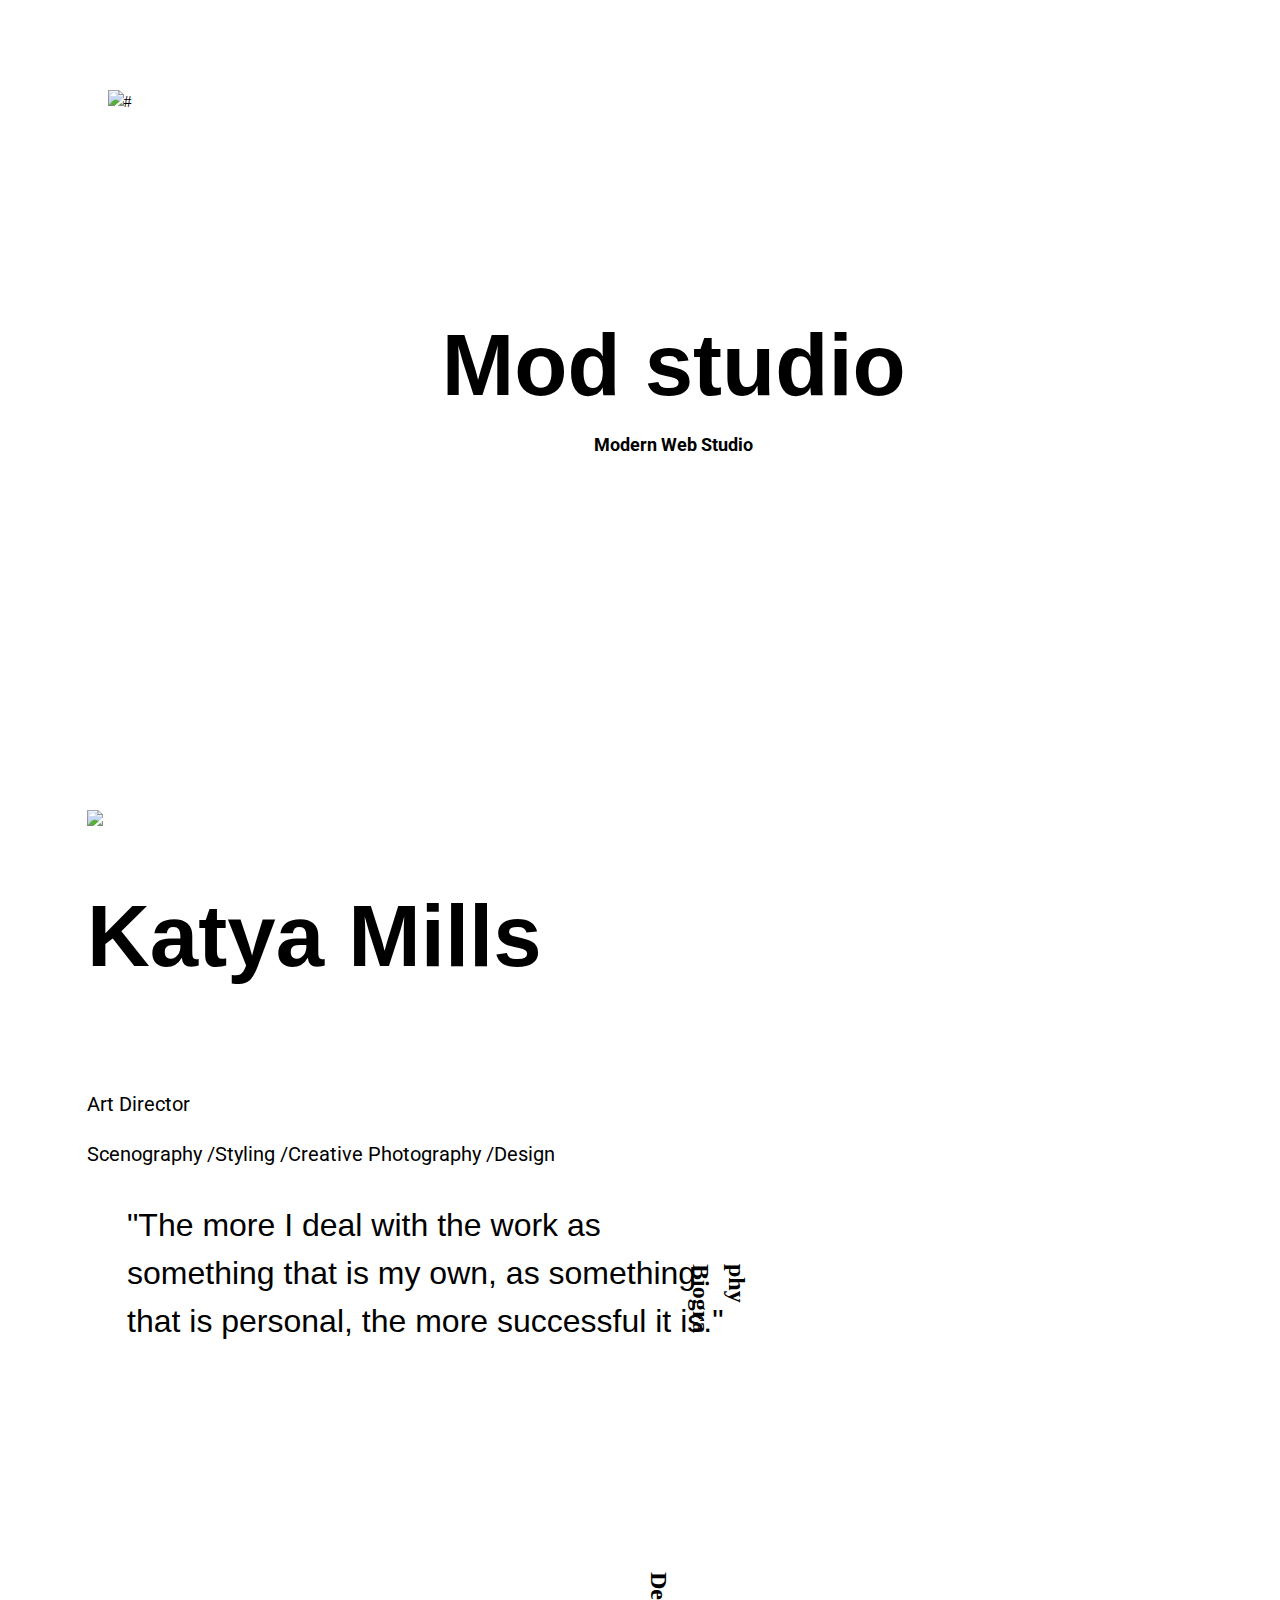
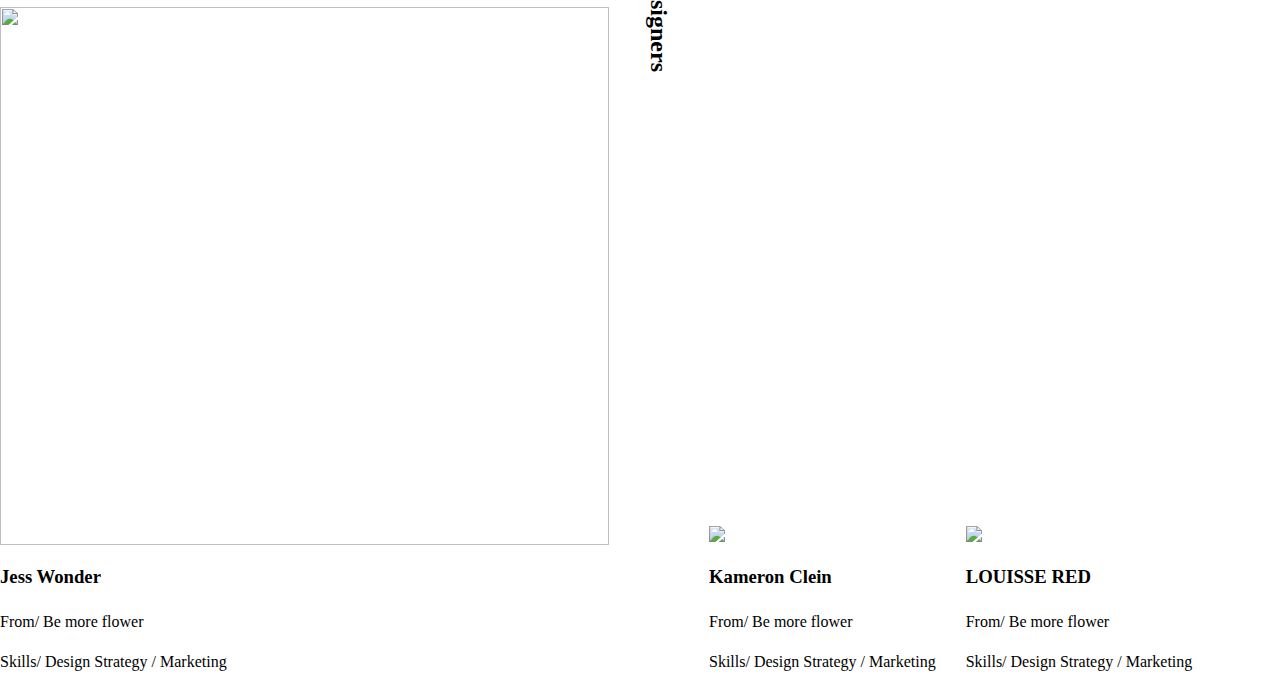
==== index.html @ 4c0c1cd4 "step one on flex realization 4th bock" ====
<!DOCTYPE html>
<html lang="ru">

<head>
    <meta charset="UTF-8">
    <title>Mod studio</title>
    <link rel="stylesheet" href="./css/style.css">
    <link rel="stylesheet" href="./css/font.css">
    <link rel="stylesheet" href="./css/sanitize.css">
</head>

<body>
    <!-- пока скрыл его -->

    <!-- <nav>
        <a href="#biography">Biography</a>
        <a href="#designers">Designers</a>
        <a href="#testimonials">Testimonials</a>
        <a href="#strong-points">Strong points</a>
    </nav> -->

    <!-- <div class="test">
        <img src="./img/jared-weiss-P3cB0ynqYBw-unsplash 1.jpg">
    </div> -->


    <main>
        <!-- <div class="block-1">
            <div class="block-2">
                <div class="block-3">
                    <div class="block-4"></div>
                    <div class="block-5"></div>
                </div>
            </div>
        </div> -->
        <section>
            <div class="hero_block">
                <div class="white_block">
                    <h1>Mod studio</h1>
                    <h2>Modern Web Studio</h2>
                </div>
                <img class="hero_block_img" src="./img/inside-weather-Uxqlfigh6oE-unsplash 1.jpg" alt="#">
            </div>
        </section>
        <section class="biography_block" id="biography">
            <h2 >Biography</h2>
            <img src="./img/jared-weiss-P3cB0ynqYBw-unsplash 1.jpg">
            <h3><span>Katya Mills</span></h3>
            <div>
                <p>Art Director</p>
                <p>Scenography /Styling /Creative Photography /Design</p>
                <blockquote cite="#">
                    "The more I deal with the work as something that is my own, as something that is personal, the more
                    successful it is."
                </blockquote>
            </div>
        </section>

        <section class="designers_block" id="designers">
            <h2>Designers</h2>
            <article class="disigner_1">
                <img src="./img/spurwing-agency-r6LceZ3ckpM-unsplash 1.jpg">
                <h3>Jess Wonder</h3>
                <p>From/ Be more flower</p>
                <p>Skills/ Design Strategy / Marketing</p>
            </article>
            <article class="disigner_2">
                <img src="./img/stil-P1jQzyvqfns-unsplash 1.jpg">
                <h3>Kameron Clein</h3>
                <p>From/ Be more flower</p>
                <p>Skills/ Design Strategy / Marketing</p>
            </article>
            <article class="disigner_3">
                <img src="./img/stil-_mvSe9q8_n4-unsplash 1.jpg">
                <h3>LOUISSE RED</h3>
                <p>From/ Be more flower</p>
                <p>Skills/ Design Strategy / Marketing</p>
            </article>
        </section>

        <!-- <section id="testimonials">
            <h2>Testimonials</h2>
            <a href="www.whitepapers.com"><span>Website</span>www.whitepapers.com</a>
            <a href="www.whitepapers.com"><span>Website</span>www.whitepapers.com</a>
            <a href="www.whitepapers.com"><span>Website</span>www.whitepapers.com</a>
            <img src="./img/keghan-crossland-ZZxmc66SjfM-unsplash 1.jpg">
            <blockquote cite="#">
                "I just really want to do good work and work with some great people, people who challange
                me."
            </blockquote>
            <img src="./img/sinitta-leunen-YaReHIzNdRw-unsplash 1.jpg">
        </section>

        <section id="strong-points">
            <h2>Strong points</h2>
            <img src="./img/dawid-liberadzki-vPFbVB7DPZI-unsplash 1.jpg">
            <img src="./img/avery-klein-JaXs8Tk5Iww-unsplash 1.jpg">
            <div>
                <h3>Strenghts</h3>
                <ul>
                    <li>Interiors</li>
                    <li>Outdoors</li>
                    <li>Portraits</li>
                    <li>Styling</li>
                    <li>Events</li>
                    <li>Architecture</li>
                    <li>Design</li>
                    <li>Celebrations</li>
                    <li>Artistic</li>
                    <li>Fashion</li>
                    <li>Nature</li>
                    <li>Creativity</li>
                </ul>
            </div>
            <img src="./img/avery-klein-JaXs8Tk5Iww-unsplash 1.jpg">
        </section> -->
    </main>
</body>

</html>
---- css/style.css ----
:root {
    font-size: 100%,
}

.hero_block h1 {
    font-family: 'Butler', 'Arial';
    font-size: 5.44rem;
    margin: 0;
}

.hero_block h2 {
    font-family: 'Roboto', 'Arial';
    font-size: 1.125rem;
    margin: 0;
}

.hero_block {
    margin: 0 auto;
    margin-top: 7%;

    position: relative;
}

.hero_block_img {
    position: absolute;
    z-index: -1;
    left: calc(50% - 1065px/2);
    max-width: 100%;
}

.white_block {
    background-color: #fff;
    width: 600px;
    height: 355px;
    padding-top: 3.56%;
    
    position: absolute;
    left: calc(50% - 1065px/2/2);
    top: calc((630px - 300px)/2);

    text-align: center;
}

.biography_block {
    position: relative;
    top: 45rem;

    max-width: 60%;
    left: calc(50% - 553px);
    right: 50%;

    box-sizing: border-box;
}

.biography_block img {
    max-width: 100%;
    float: left;
    margin-right: 8%;
}

.biography_block h3 {
    font-family: 'Butler', 'Arial';
    font-size: 5.44rem;
    padding-right: 32%;
    padding-top: 8%;
}

.biography_block blockquote {
    font-family: 'Butler', 'Arial';
    font-size: 2rem;
    padding-right: 8%;
}

.biography_block p {
    font-family: 'Roboto', 'Arial';
    font-size: 1.25rem;
}

.biography_block div {
    max-width: 1265px;
}

.biography_block h2 {
    writing-mode: vertical-lr;
    position: absolute;
    left: 75%;
    top: 85%;
}


.designers_block {
    top: 950px;
    display: flex;
    margin: 0 auto;
    position: relative;
    align-items: end;
}

.disigner_1 {
    margin-right: 100px;
}

.disigner_1 img {
    height: 538px;
    width: 609px;
}

.disigner_2 .disigner_3 img {
    height: 309px;
    width: 442px;
    
}


.disigner_2 {
    margin-right: 30px;
}


.designers_block h2 {
    writing-mode: vertical-rl;
    position: absolute;
    left: 48.5%;
    top: -5%;
    z-index: 1;
}







.block-1 {
    width: 600px;
    height: 600px;
    background-color: rgb(167, 24, 24);
    margin: 0 auto;
    margin-top: 10%;
    /* margin-top: 100px; */
    /* top: 10%; */

}

.block-2 {
    width: 300px;
    height: 300px;
    background-color: rgb(29, 167, 24);
    margin: 0 auto;
}

.block-2 img {
    width: 300;
   
}

.block-3 {
    width: 100px;
    height: 100px;
    background-color: rgb(81, 231, 21);
    margin: 0 auto;
    top: 10%;
    position: relative;

}

.block-4 {
    width: 65px;
    height: 40px;
    background-color: rgb(223, 26, 164);

    position: absolute;
    left: calc((100% - 65px)/2);
    
}


.block-5 {
    width: 25px;
    height: 15px;
    background-color: rgb(175, 44, 77);
 
    position: absolute;
    left: calc((100% - 25px)/2);
    top: calc((40px - 15px)/2);
}



/* test  */

/* .test {
    max-width: 30%;
    outline: 2px solid black;
}

.test img {
    display: block;
    max-width: 100%;
} */
---- css/font.css ----
@import url('https://fonts.googleapis.com/css2?family=Roboto:wght@500;400;700&display=swap');

@font-face {
    font-family: 'Butler';
    src: local('Butler'),
    url(../fonts/Butler.woff),
    url(../fonts/Butler.woff2);
    font-weight: 400;
    font-style: normal;
}

@font-face {
    font-family: 'Butler-Bold';
    src: local('Butler-Bold'),
    url(../fonts/Butler-Bold.woff),
    url(../fonts/Butler-Bold.woff2);
    font-weight: 700;
    font-style: normal;
}
---- css/sanitize.css ----
/* Document
 * ========================================================================== */

/**
 * Add border box sizing in all browsers (opinionated).
 */

*,
::before,
::after {
  box-sizing: border-box;
}

/**
 * 1. Add text decoration inheritance in all browsers (opinionated).
 * 2. Add vertical alignment inheritance in all browsers (opinionated).
 */

::before,
::after {
  text-decoration: inherit; /* 1 */
  vertical-align: inherit; /* 2 */
}

/**
 * 1. Use the default cursor in all browsers (opinionated).
 * 2. Change the line height in all browsers (opinionated).
 * 3. Use a 4-space tab width in all browsers (opinionated).
 * 4. Remove the grey highlight on links in iOS (opinionated).
 * 5. Prevent adjustments of font size after orientation changes in
 *    IE on Windows Phone and in iOS.
 * 6. Breaks words to prevent overflow in all browsers (opinionated).
 */

html {
  cursor: default; /* 1 */
  line-height: 1.5; /* 2 */
  -moz-tab-size: 4; /* 3 */
  tab-size: 4; /* 3 */
  -webkit-tap-highlight-color: transparent /* 4 */;
  -ms-text-size-adjust: 100%; /* 5 */
  -webkit-text-size-adjust: 100%; /* 5 */
  word-break: break-word; /* 6 */
}

/* Sections
 * ========================================================================== */

/**
 * Remove the margin in all browsers (opinionated).
 */

body {
  margin: 0;
}

/**
 * Correct the font size and margin on `h1` elements within `section` and
 * `article` contexts in Chrome, Edge, Firefox, and Safari.
 */

h1 {
  font-size: 2em;
  margin: 0.67em 0;
}

/* Grouping content
 * ========================================================================== */

/**
 * Remove the margin on nested lists in Chrome, Edge, IE, and Safari.
 */

dl dl,
dl ol,
dl ul,
ol dl,
ul dl {
  margin: 0;
}

/**
 * Remove the margin on nested lists in Edge 18- and IE.
 */

ol ol,
ol ul,
ul ol,
ul ul {
  margin: 0;
}

/**
 * 1. Add the correct sizing in Firefox.
 * 2. Show the overflow in Edge 18- and IE.
 */

hr {
  height: 0; /* 1 */
  overflow: visible; /* 2 */
}

/**
 * Add the correct display in IE.
 */

main {
  display: block;
}

/**
 * Remove the list style on navigation lists in all browsers (opinionated).
 */

nav ol,
nav ul {
  list-style: none;
  padding: 0;
}

/**
 * 1. Correct the inheritance and scaling of font size in all browsers.
 * 2. Correct the odd `em` font sizing in all browsers.
 */

pre {
  font-family: monospace, monospace; /* 1 */
  font-size: 1em; /* 2 */
}

/* Text-level semantics
 * ========================================================================== */

/**
 * Remove the gray background on active links in IE 10.
 */

a {
  background-color: transparent;
}

/**
 * Add the correct text decoration in Edge 18-, IE, and Safari.
 */

abbr[title] {
  text-decoration: underline;
  text-decoration: underline dotted;
}

/**
 * Add the correct font weight in Chrome, Edge, and Safari.
 */

b,
strong {
  font-weight: bolder;
}

/**
 * 1. Correct the inheritance and scaling of font size in all browsers.
 * 2. Correct the odd `em` font sizing in all browsers.
 */

code,
kbd,
samp {
  font-family: monospace, monospace; /* 1 */
  font-size: 1em; /* 2 */
}

/**
 * Add the correct font size in all browsers.
 */

small {
  font-size: 80%;
}

/* Embedded content
 * ========================================================================== */

/*
 * Change the alignment on media elements in all browsers (opinionated).
 */

audio,
canvas,
iframe,
img,
svg,
video {
  vertical-align: middle;
}

/**
 * Add the correct display in IE 9-.
 */

audio,
video {
  display: inline-block;
}

/**
 * Add the correct display in iOS 4-7.
 */

audio:not([controls]) {
  display: none;
  height: 0;
}

/**
 * Remove the border on iframes in all browsers (opinionated).
 */

iframe {
  border-style: none;
}

/**
 * Remove the border on images within links in IE 10-.
 */

img {
  border-style: none;
}

/**
 * Change the fill color to match the text color in all browsers (opinionated).
 */

svg:not([fill]) {
  fill: currentColor;
}

/**
 * Hide the overflow in IE.
 */

svg:not(:root) {
  overflow: hidden;
}

/* Tabular data
 * ========================================================================== */

/**
 * Collapse border spacing in all browsers (opinionated).
 */

table {
  border-collapse: collapse;
}

/* Forms
 * ========================================================================== */

/**
 * Remove the margin on controls in Safari.
 */

button,
input,
select {
  margin: 0;
}

/**
 * 1. Show the overflow in IE.
 * 2. Remove the inheritance of text transform in Edge 18-, Firefox, and IE.
 */

button {
  overflow: visible; /* 1 */
  text-transform: none; /* 2 */
}

/**
 * Correct the inability to style buttons in iOS and Safari.
 */

button,
[type="button"],
[type="reset"],
[type="submit"] {
  -webkit-appearance: button;
}

/**
 * 1. Change the inconsistent appearance in all browsers (opinionated).
 * 2. Correct the padding in Firefox.
 */

fieldset {
  border: 1px solid #a0a0a0; /* 1 */
  padding: 0.35em 0.75em 0.625em; /* 2 */
}

/**
 * Show the overflow in Edge 18- and IE.
 */

input {
  overflow: visible;
}

/**
 * 1. Correct the text wrapping in Edge 18- and IE.
 * 2. Correct the color inheritance from `fieldset` elements in IE.
 */

legend {
  color: inherit; /* 2 */
  display: table; /* 1 */
  max-width: 100%; /* 1 */
  white-space: normal; /* 1 */
}

/**
 * 1. Add the correct display in Edge 18- and IE.
 * 2. Add the correct vertical alignment in Chrome, Edge, and Firefox.
 */

progress {
  display: inline-block; /* 1 */
  vertical-align: baseline; /* 2 */
}

/**
 * Remove the inheritance of text transform in Firefox.
 */

select {
  text-transform: none;
}

/**
 * 1. Remove the margin in Firefox and Safari.
 * 2. Remove the default vertical scrollbar in IE.
 * 3. Change the resize direction in all browsers (opinionated).
 */

textarea {
  margin: 0; /* 1 */
  overflow: auto; /* 2 */
  resize: vertical; /* 3 */
}

/**
 * Remove the padding in IE 10-.
 */

[type="checkbox"],
[type="radio"] {
  padding: 0;
}

/**
 * 1. Correct the odd appearance in Chrome, Edge, and Safari.
 * 2. Correct the outline style in Safari.
 */

[type="search"] {
  -webkit-appearance: textfield; /* 1 */
  outline-offset: -2px; /* 2 */
}

/**
 * Correct the cursor style of increment and decrement buttons in Safari.
 */

::-webkit-inner-spin-button,
::-webkit-outer-spin-button {
  height: auto;
}

/**
 * Correct the text style of placeholders in Chrome, Edge, and Safari.
 */

::-webkit-input-placeholder {
  color: inherit;
  opacity: 0.54;
}

/**
 * Remove the inner padding in Chrome, Edge, and Safari on macOS.
 */

::-webkit-search-decoration {
  -webkit-appearance: none;
}

/**
 * 1. Correct the inability to style upload buttons in iOS and Safari.
 * 2. Change font properties to `inherit` in Safari.
 */

::-webkit-file-upload-button {
  -webkit-appearance: button; /* 1 */
  font: inherit; /* 2 */
}

/**
 * Remove the inner border and padding of focus outlines in Firefox.
 */

::-moz-focus-inner {
  border-style: none;
  padding: 0;
}

/**
 * Restore the focus outline styles unset by the previous rule in Firefox.
 */

:-moz-focusring {
  outline: 1px dotted ButtonText;
}

/**
 * Remove the additional :invalid styles in Firefox.
 */

:-moz-ui-invalid {
  box-shadow: none;
}

/* Interactive
 * ========================================================================== */

/*
 * Add the correct display in Edge 18- and IE.
 */

details {
  display: block;
}

/*
 * Add the correct styles in Edge 18-, IE, and Safari.
 */

dialog {
  background-color: white;
  border: solid;
  color: black;
  display: block;
  height: -moz-fit-content;
  height: -webkit-fit-content;
  height: fit-content;
  left: 0;
  margin: auto;
  padding: 1em;
  position: absolute;
  right: 0;
  width: -moz-fit-content;
  width: -webkit-fit-content;
  width: fit-content;
}

dialog:not([open]) {
  display: none;
}

/*
 * Add the correct display in all browsers.
 */

summary {
  display: list-item;
}

/* Scripting
 * ========================================================================== */

/**
 * Add the correct display in IE 9-.
 */

canvas {
  display: inline-block;
}

/**
 * Add the correct display in IE.
 */

template {
  display: none;
}

/* User interaction
 * ========================================================================== */

/*
 * 1. Remove the tapping delay in IE 10.
 * 2. Remove the tapping delay on clickable elements
      in all browsers (opinionated).
 */

a,
area,
button,
input,
label,
select,
summary,
textarea,
[tabindex] {
  -ms-touch-action: manipulation; /* 1 */
  touch-action: manipulation; /* 2 */
}

/**
 * Add the correct display in IE 10-.
 */

[hidden] {
  display: none;
}

/* Accessibility
 * ========================================================================== */

/**
 * Change the cursor on busy elements in all browsers (opinionated).
 */

[aria-busy="true"] {
  cursor: progress;
}

/*
 * Change the cursor on control elements in all browsers (opinionated).
 */

[aria-controls] {
  cursor: pointer;
}

/*
 * Change the cursor on disabled, not-editable, or otherwise
 * inoperable elements in all browsers (opinionated).
 */

[aria-disabled="true"],
[disabled] {
  cursor: not-allowed;
}

/*
 * Change the display on visually hidden accessible elements
 * in all browsers (opinionated).
 */

[aria-hidden="false"][hidden] {
  display: initial;
}

[aria-hidden="false"][hidden]:not(:focus) {
  clip: rect(0, 0, 0, 0);
  position: absolute;
}
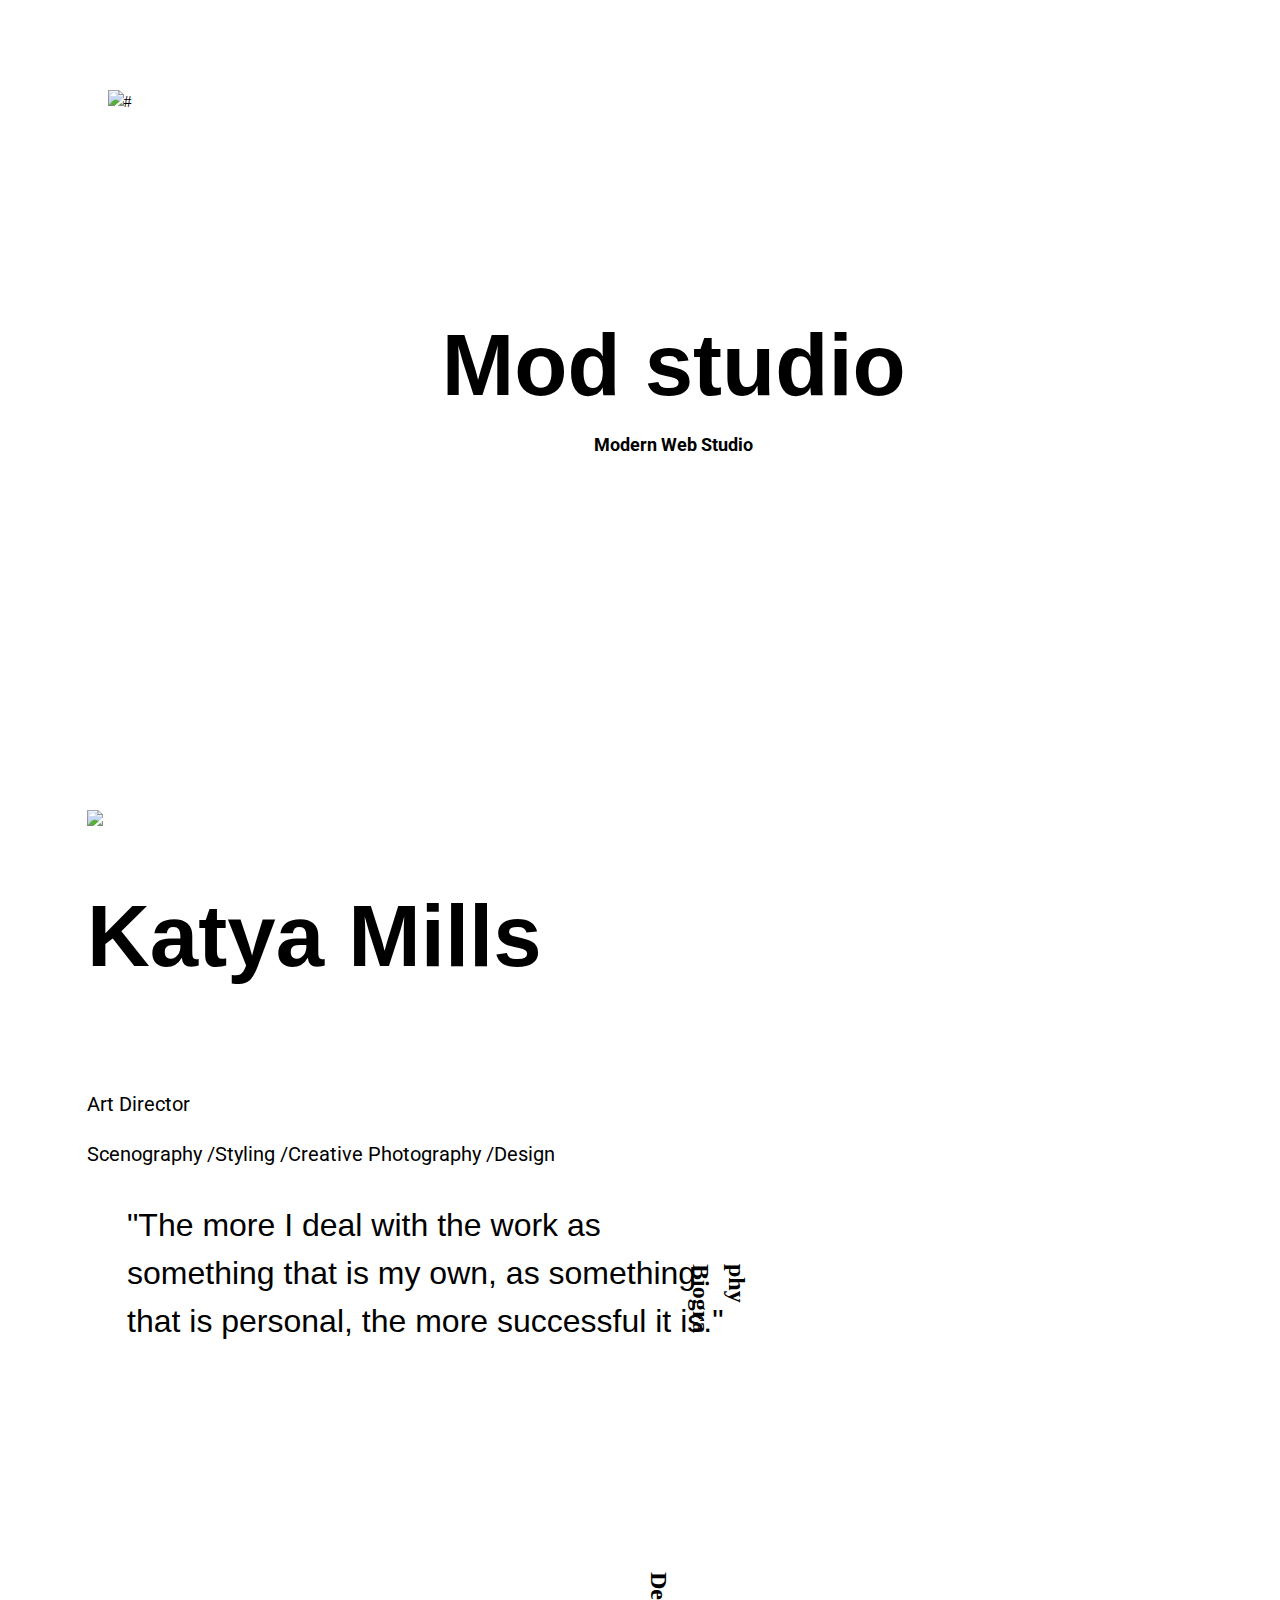
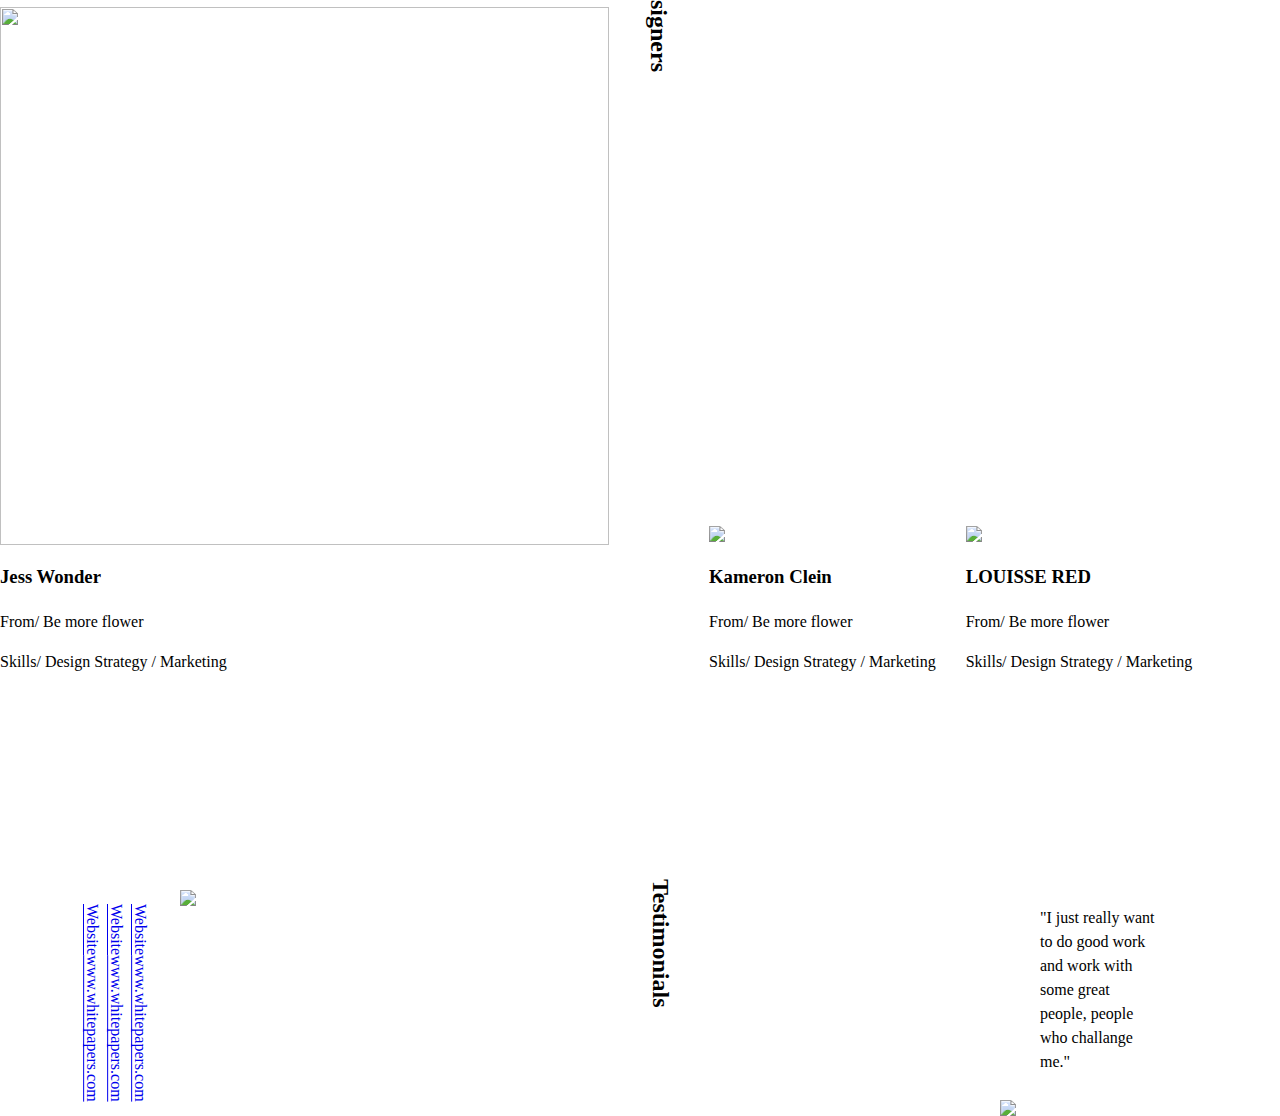
==== commit 861cdd40: "first step with grid" ====
--- a/index.html
+++ b/index.html
@@ -43,7 +43,7 @@
             </div>
         </section>
         <section class="biography_block" id="biography">
-            <h2 >Biography</h2>
+            <h2>Biography</h2>
             <img src="./img/jared-weiss-P3cB0ynqYBw-unsplash 1.jpg">
             <h3><span>Katya Mills</span></h3>
             <div>
@@ -78,20 +78,26 @@
             </article>
         </section>
 
-        <!-- <section id="testimonials">
+        <section class="testimonials_block" id="testimonials">
             <h2>Testimonials</h2>
-            <a href="www.whitepapers.com"><span>Website</span>www.whitepapers.com</a>
-            <a href="www.whitepapers.com"><span>Website</span>www.whitepapers.com</a>
-            <a href="www.whitepapers.com"><span>Website</span>www.whitepapers.com</a>
+            <div class="testimonials_1">
+                <a href="www.whitepapers.com"><span>Website</span>www.whitepapers.com</a>
+                
+                <a href="www.whitepapers.com"><span>Website</span>www.whitepapers.com</a>
+                
+                <a href="www.whitepapers.com"><span>Website</span>www.whitepapers.com</a>
+            </div>
             <img src="./img/keghan-crossland-ZZxmc66SjfM-unsplash 1.jpg">
-            <blockquote cite="#">
-                "I just really want to do good work and work with some great people, people who challange
-                me."
-            </blockquote>
-            <img src="./img/sinitta-leunen-YaReHIzNdRw-unsplash 1.jpg">
+            <div class="testimonials_2">
+                <blockquote cite="#">
+                    "I just really want to do good work and work with some great people, people who challange
+                    me."
+                </blockquote>
+                <img src="./img/sinitta-leunen-YaReHIzNdRw-unsplash 1.jpg">
+            </div>
         </section>
 
-        <section id="strong-points">
+        <!-- <section id="strong-points">
             <h2>Strong points</h2>
             <img src="./img/dawid-liberadzki-vPFbVB7DPZI-unsplash 1.jpg">
             <img src="./img/avery-klein-JaXs8Tk5Iww-unsplash 1.jpg">
--- a/css/style.css
+++ b/css/style.css
@@ -108,7 +108,6 @@
 .disigner_2 .disigner_3 img {
     height: 309px;
     width: 442px;
-    
 }
 
 
@@ -124,6 +123,51 @@
     top: -5%;
     z-index: 1;
 }
+
+.testimonials_block {
+    width: 1120px;
+    margin: 0 auto;
+    display: grid;
+    grid-template-columns: 100px 1fr 200px;
+    position: relative;
+    top: 1150px;
+}
+
+.testimonials_1 {
+    display: flex;
+    flex-direction: column;
+    writing-mode: vertical-lr;
+    align-items:center;
+}
+
+.testimonials_2 {
+    display: flex;
+    flex-direction: column;
+    align-items: flex-start;
+}
+
+.testimonials_2 img {
+    margin-top: 5%
+}
+
+
+.testimonials_block h2 {
+    writing-mode: vertical-rl;
+    position: absolute;
+    left: 48.5%;
+    top: -5%;
+    z-index: 1;
+}
+
+
+
+
+
+
+
+
+
+
 
 
 
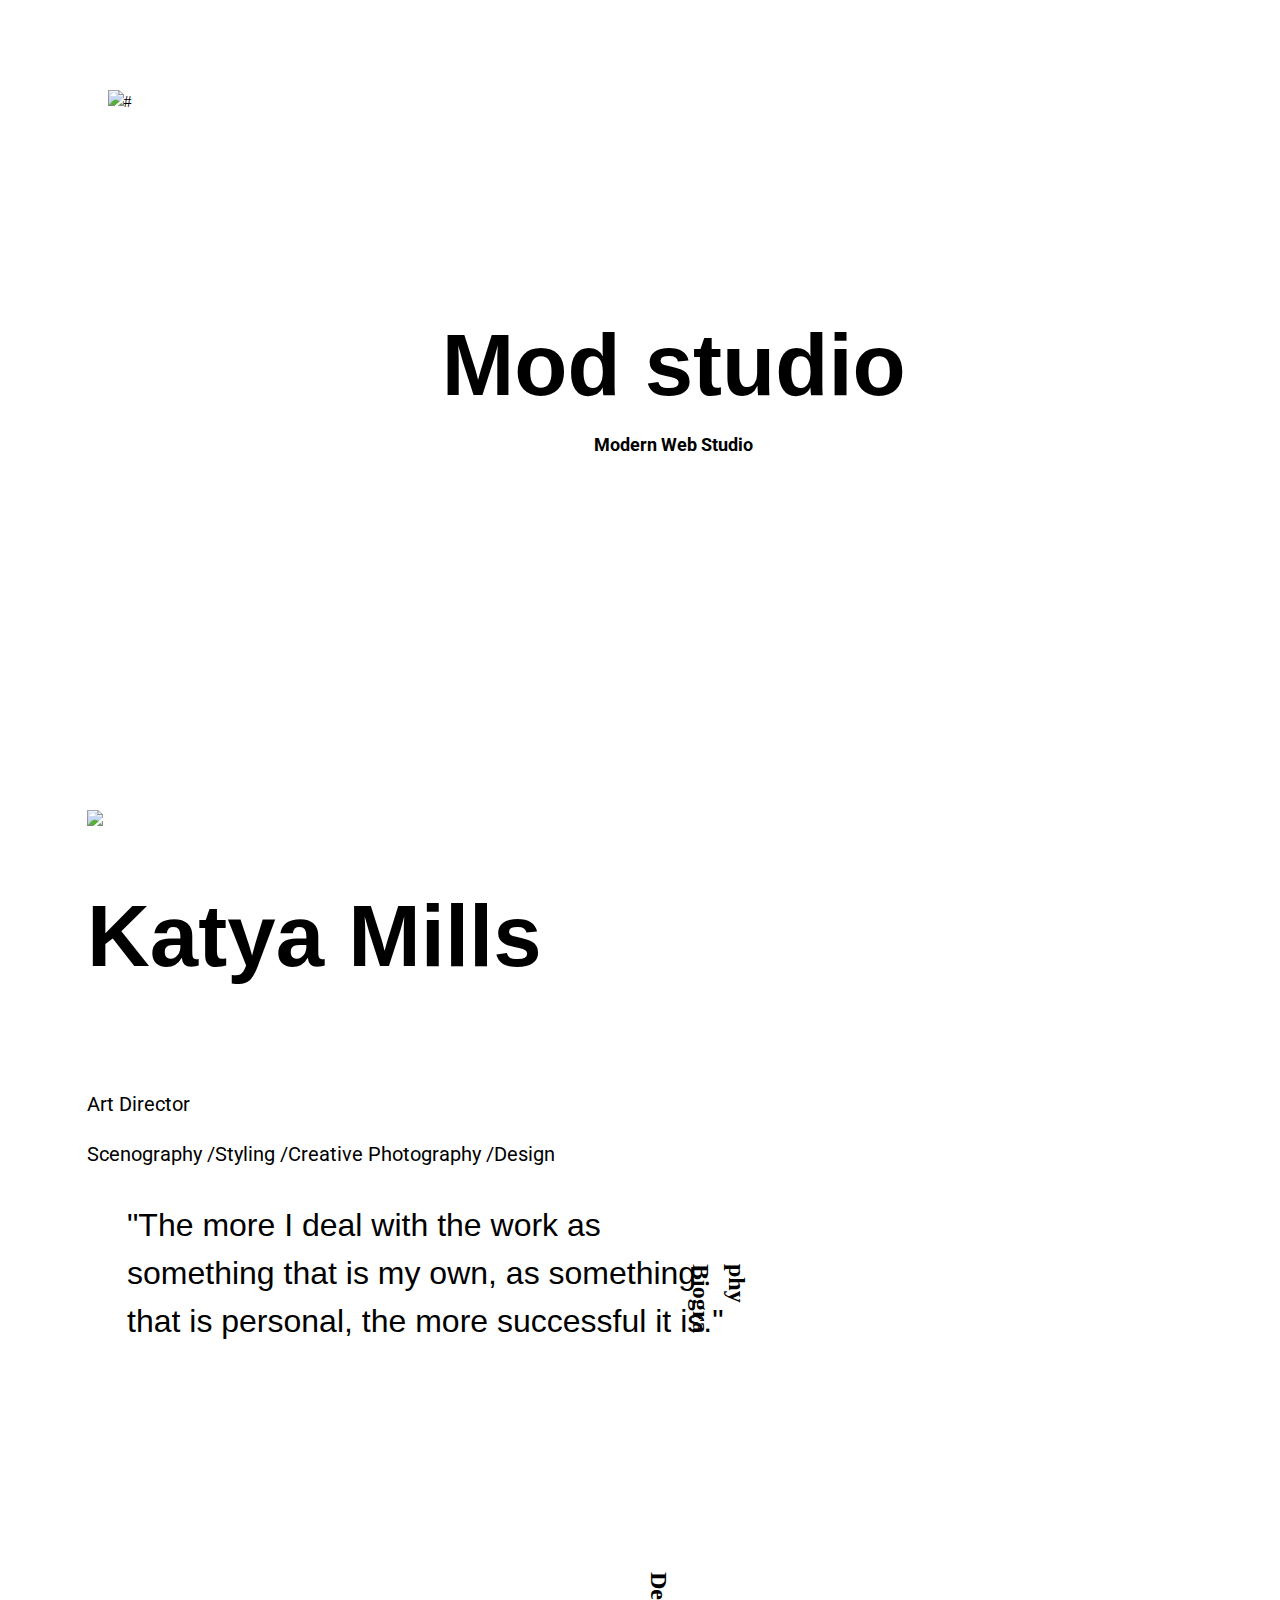
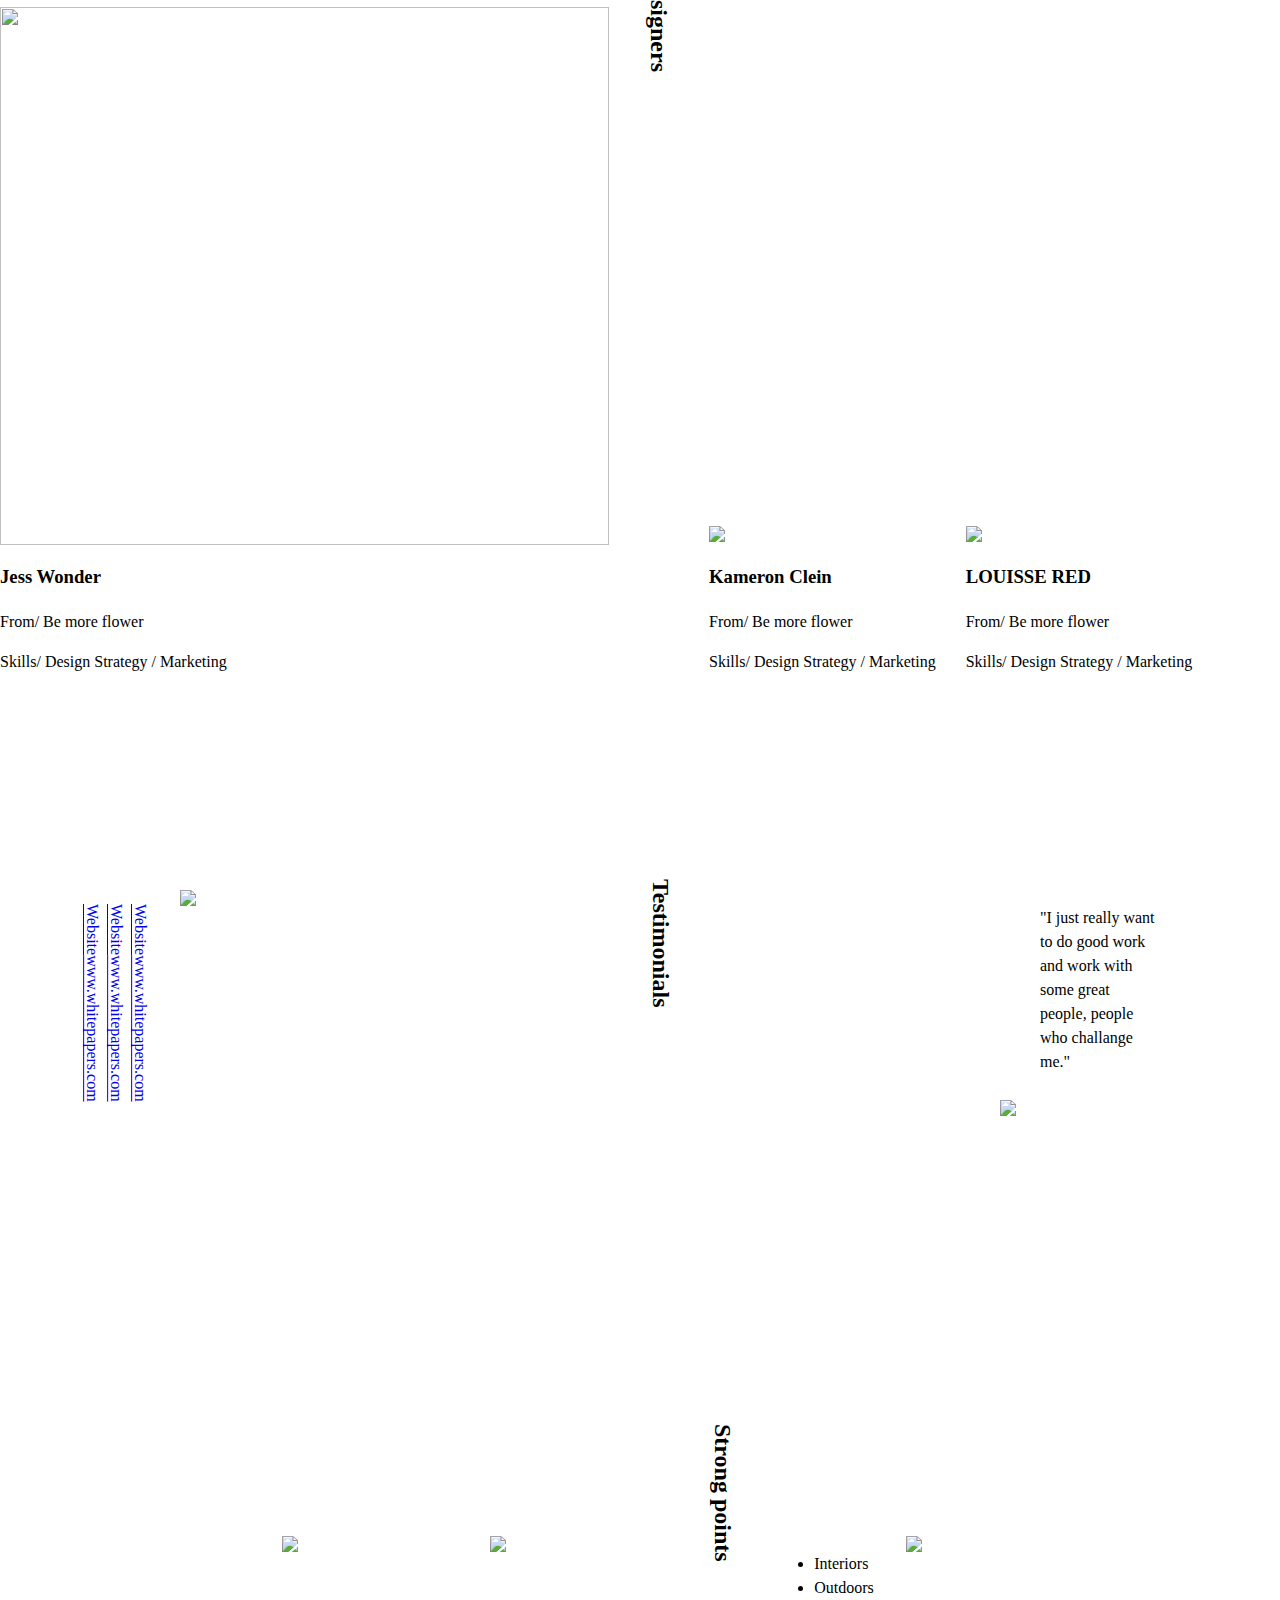
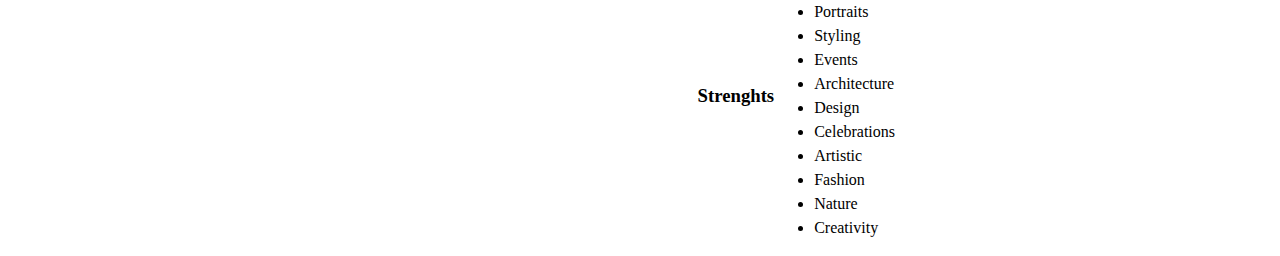
==== commit cab46f72: "last block on site" ====
--- a/index.html
+++ b/index.html
@@ -97,7 +97,7 @@
             </div>
         </section>
 
-        <!-- <section id="strong-points">
+        <section class="strong-points_block" id="strong-points">
             <h2>Strong points</h2>
             <img src="./img/dawid-liberadzki-vPFbVB7DPZI-unsplash 1.jpg">
             <img src="./img/avery-klein-JaXs8Tk5Iww-unsplash 1.jpg">
@@ -119,7 +119,7 @@
                 </ul>
             </div>
             <img src="./img/avery-klein-JaXs8Tk5Iww-unsplash 1.jpg">
-        </section> -->
+        </section>
     </main>
 </body>
 
--- a/css/style.css
+++ b/css/style.css
@@ -159,8 +159,27 @@
     z-index: 1;
 }
 
-
-
+.strong-points_block {
+    position: relative;
+    top: 1570px;
+    width: 65%;
+    left: 22%;
+    display: grid;
+    grid-template-columns: 1fr 1fr 1fr 1fr;
+}
+
+.strong-points_block div {
+    display: flex;
+    align-items: center;
+}
+
+.strong-points_block h2 {
+    writing-mode: vertical-rl;
+    position: absolute;
+    left: 48.5%;
+    top: -35%;
+    z-index: 1;
+}
 
 
 
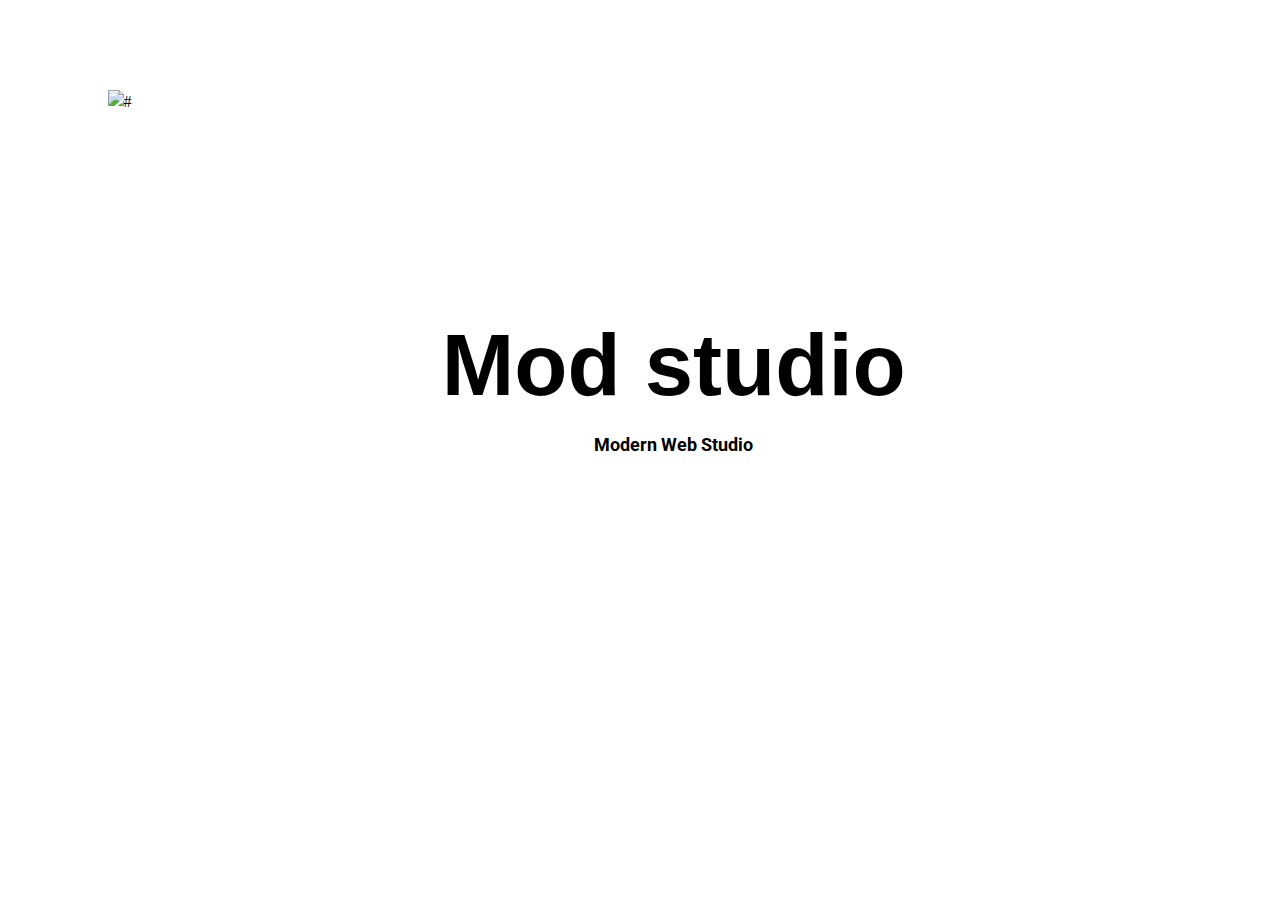
==== commit 57a1bb5d: "change stylesheet order" ====
--- a/index.html
+++ b/index.html
@@ -1,12 +1,12 @@
 <!DOCTYPE html>
-<html lang="ru">
+<html lang="en">
 
 <head>
     <meta charset="UTF-8">
     <title>Mod studio</title>
+    <link rel="stylesheet" href="./css/sanitize.css">
+    <link rel="stylesheet" href="./css/font.css">
     <link rel="stylesheet" href="./css/style.css">
-    <link rel="stylesheet" href="./css/font.css">
-    <link rel="stylesheet" href="./css/sanitize.css">
 </head>
 
 <body>
@@ -18,21 +18,7 @@
         <a href="#testimonials">Testimonials</a>
         <a href="#strong-points">Strong points</a>
     </nav> -->
-
-    <!-- <div class="test">
-        <img src="./img/jared-weiss-P3cB0ynqYBw-unsplash 1.jpg">
-    </div> -->
-
-
     <main>
-        <!-- <div class="block-1">
-            <div class="block-2">
-                <div class="block-3">
-                    <div class="block-4"></div>
-                    <div class="block-5"></div>
-                </div>
-            </div>
-        </div> -->
         <section>
             <div class="hero_block">
                 <div class="white_block">
@@ -42,35 +28,34 @@
                 <img class="hero_block_img" src="./img/inside-weather-Uxqlfigh6oE-unsplash 1.jpg" alt="#">
             </div>
         </section>
-        <section class="biography_block" id="biography">
+
+        <!-- <section id="biography">
             <h2>Biography</h2>
             <img src="./img/jared-weiss-P3cB0ynqYBw-unsplash 1.jpg">
-            <h3><span>Katya Mills</span></h3>
-            <div>
-                <p>Art Director</p>
-                <p>Scenography /Styling /Creative Photography /Design</p>
-                <blockquote cite="#">
-                    "The more I deal with the work as something that is my own, as something that is personal, the more
-                    successful it is."
-                </blockquote>
-            </div>
+            <h3>Katya Mills</h3>
+            <p>Art Director</p>
+            <p>Scenography /Styling /Creative Photography /Design</p>
+            <blockquote cite="#">
+                "The more I deal with the work as something that is my own, as something that is personal, the more
+                successful it is."
+            </blockquote>
         </section>
 
-        <section class="designers_block" id="designers">
+        <section id="designers">
             <h2>Designers</h2>
-            <article class="disigner_1">
+            <article>
                 <img src="./img/spurwing-agency-r6LceZ3ckpM-unsplash 1.jpg">
                 <h3>Jess Wonder</h3>
                 <p>From/ Be more flower</p>
                 <p>Skills/ Design Strategy / Marketing</p>
             </article>
-            <article class="disigner_2">
+            <article>
                 <img src="./img/stil-P1jQzyvqfns-unsplash 1.jpg">
                 <h3>Kameron Clein</h3>
                 <p>From/ Be more flower</p>
                 <p>Skills/ Design Strategy / Marketing</p>
             </article>
-            <article class="disigner_3">
+            <article>
                 <img src="./img/stil-_mvSe9q8_n4-unsplash 1.jpg">
                 <h3>LOUISSE RED</h3>
                 <p>From/ Be more flower</p>
@@ -78,26 +63,20 @@
             </article>
         </section>
 
-        <section class="testimonials_block" id="testimonials">
+        <section id="testimonials">
             <h2>Testimonials</h2>
-            <div class="testimonials_1">
-                <a href="www.whitepapers.com"><span>Website</span>www.whitepapers.com</a>
-                
-                <a href="www.whitepapers.com"><span>Website</span>www.whitepapers.com</a>
-                
-                <a href="www.whitepapers.com"><span>Website</span>www.whitepapers.com</a>
-            </div>
+            <a href="www.whitepapers.com"><span>Website</span>www.whitepapers.com</a>
+            <a href="www.whitepapers.com"><span>Website</span>www.whitepapers.com</a>
+            <a href="www.whitepapers.com"><span>Website</span>www.whitepapers.com</a>
             <img src="./img/keghan-crossland-ZZxmc66SjfM-unsplash 1.jpg">
-            <div class="testimonials_2">
-                <blockquote cite="#">
-                    "I just really want to do good work and work with some great people, people who challange
-                    me."
-                </blockquote>
-                <img src="./img/sinitta-leunen-YaReHIzNdRw-unsplash 1.jpg">
-            </div>
+            <blockquote cite="#">
+                "I just really want to do good work and work with some great people, people who challange
+                me."
+            </blockquote>
+            <img src="./img/sinitta-leunen-YaReHIzNdRw-unsplash 1.jpg">
         </section>
 
-        <section class="strong-points_block" id="strong-points">
+        <section id="strong-points">
             <h2>Strong points</h2>
             <img src="./img/dawid-liberadzki-vPFbVB7DPZI-unsplash 1.jpg">
             <img src="./img/avery-klein-JaXs8Tk5Iww-unsplash 1.jpg">
@@ -119,7 +98,7 @@
                 </ul>
             </div>
             <img src="./img/avery-klein-JaXs8Tk5Iww-unsplash 1.jpg">
-        </section>
+        </section> -->
     </main>
 </body>
 
--- a/css/style.css
+++ b/css/style.css
@@ -135,7 +135,6 @@
 
 .testimonials_1 {
     display: flex;
-    flex-direction: column;
     writing-mode: vertical-lr;
     align-items:center;
 }
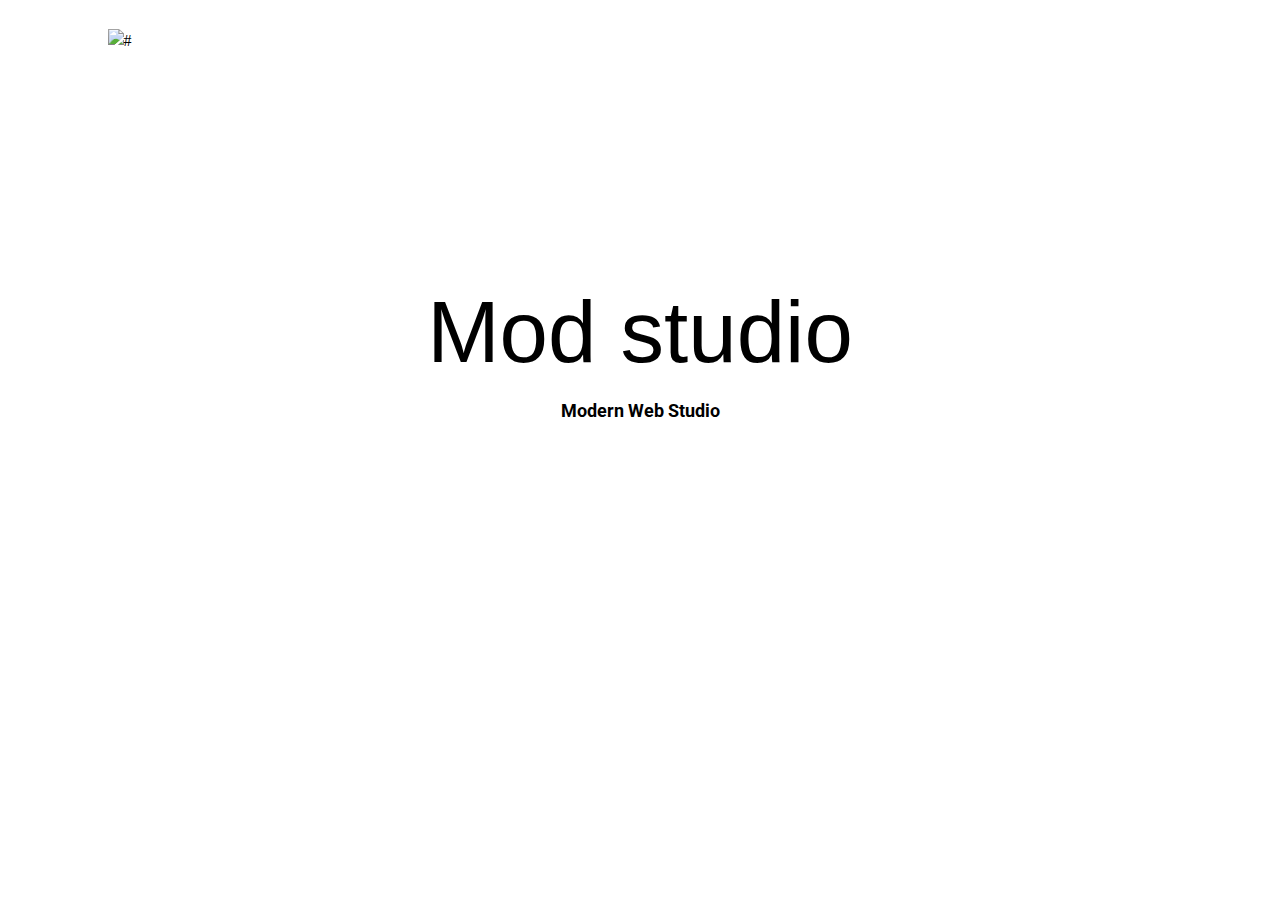
==== commit 186afbbf: "sdfd" ====
--- a/index.html
+++ b/index.html
@@ -1,5 +1,5 @@
 <!DOCTYPE html>
-<html lang="en">
+<html lang="ru">
 
 <head>
     <meta charset="UTF-8">
@@ -18,30 +18,45 @@
         <a href="#testimonials">Testimonials</a>
         <a href="#strong-points">Strong points</a>
     </nav> -->
+
+    <!-- <div class="test">
+        <img src="./img/jared-weiss-P3cB0ynqYBw-unsplash 1.jpg">
+    </div> -->
+
+
     <main>
+        <!-- <div class="block-1">
+            <div class="block-2">
+                <div class="block-3">
+                    <div class="block-4"></div>
+                    <div class="block-5"></div>
+                </div>
+            </div>
+        </div> -->
         <section>
             <div class="hero_block">
+                <img class="hero_block_img" src="./img/inside-weather-Uxqlfigh6oE-unsplash 1.jpg" alt="#">
+
                 <div class="white_block">
                     <h1>Mod studio</h1>
                     <h2>Modern Web Studio</h2>
                 </div>
-                <img class="hero_block_img" src="./img/inside-weather-Uxqlfigh6oE-unsplash 1.jpg" alt="#">
+
             </div>
         </section>
-
-        <!-- <section id="biography">
-            <h2>Biography</h2>
-            <img src="./img/jared-weiss-P3cB0ynqYBw-unsplash 1.jpg">
-            <h3>Katya Mills</h3>
-            <p>Art Director</p>
-            <p>Scenography /Styling /Creative Photography /Design</p>
-            <blockquote cite="#">
-                "The more I deal with the work as something that is my own, as something that is personal, the more
-                successful it is."
-            </blockquote>
+        <section class="biography_block" id="biography">
+            <!-- <h2 >Biography</h2> -->
+            <!-- <img src="./img/jared-weiss-P3cB0ynqYBw-unsplash 1.jpg">
+            <h3><span>Katya Mills</span></h3>
+                <p>Art Director</p>
+                <p>Scenography /Styling /Creative Photography /Design</p>
+                <blockquote cite="#">
+                    "The more I deal with the work as something that is my own, as something that is personal, the more
+                    successful it is."
+                </blockquote> -->
         </section>
 
-        <section id="designers">
+        <!-- <section id="designers">
             <h2>Designers</h2>
             <article>
                 <img src="./img/spurwing-agency-r6LceZ3ckpM-unsplash 1.jpg">
--- a/css/sanitize.css
+++ b/css/sanitize.css
@@ -564,3 +564,9 @@
   clip: rect(0, 0, 0, 0);
   position: absolute;
 }
+
+
+h1, h2, h3 {
+  margin: 0;
+  padding: 0;
+}
--- a/css/font.css
+++ b/css/font.css
@@ -7,13 +7,4 @@
     url(../fonts/Butler.woff2);
     font-weight: 400;
     font-style: normal;
-}
-
-@font-face {
-    font-family: 'Butler-Bold';
-    src: local('Butler-Bold'),
-    url(../fonts/Butler-Bold.woff),
-    url(../fonts/Butler-Bold.woff2);
-    font-weight: 700;
-    font-style: normal;
 }--- a/css/style.css
+++ b/css/style.css
@@ -1,54 +1,89 @@
 :root {
-    font-size: 100%,
+    font-size: 16px,
 }
 
 .hero_block h1 {
     font-family: 'Butler', 'Arial';
     font-size: 5.44rem;
-    margin: 0;
+    font-weight: 400;
 }
 
 .hero_block h2 {
     font-family: 'Roboto', 'Arial';
     font-size: 1.125rem;
-    margin: 0;
+    font-weight: 700;
 }
 
 .hero_block {
     margin: 0 auto;
-    margin-top: 7%;
+    margin-top: 15%;
+    max-width: 1065px;
+    /* outline: 2px solid black; */
+    position: relative;
+}
 
-    position: relative;
+.white_block {
+    /* outline: 2px solid black; */
+    background-color: #fff;
+    max-width: 55%;
+    text-align: center;
+    margin: 0 auto;
+    padding-top: 7%;
+    padding-bottom: 6%;
+    padding-left: 3%;
+    padding-right: 3%;
 }
 
 .hero_block_img {
     position: absolute;
     z-index: -1;
-    left: calc(50% - 1065px/2);
-    max-width: 100%;
+    max-width: 100vw;
+    max-height: 100vh;
+    margin: 0 auto;
+    top: -55%;
+    left: 0;
+    bottom: 0;
+    right: 0;
+
 }
 
-.white_block {
-    background-color: #fff;
-    width: 600px;
-    height: 355px;
-    padding-top: 3.56%;
-    
-    position: absolute;
-    left: calc(50% - 1065px/2/2);
-    top: calc((630px - 300px)/2);
 
-    text-align: center;
-}
+
+
+
+
+
+
+
+
+
+
+
+
+
+
+
+
+
+
+
+
+
+
 
 .biography_block {
     position: relative;
-    top: 45rem;
+    top: 1000px;
+    margin: 0 auto;
+    max-width: 1200px;
+    max-height: 850px;
+    /* left: calc(50% - 1141px/2); */
+    /* right: 50%; */
+    /* left: calc(50% - 553px); */
+    /* left: calc(50% - 553px); */
+    background-color: rgb(214, 20, 166);
 
-    max-width: 60%;
-    left: calc(50% - 553px);
-    right: 50%;
-
+    outline: 3 solid black;
     box-sizing: border-box;
 }
 
@@ -61,14 +96,11 @@
 .biography_block h3 {
     font-family: 'Butler', 'Arial';
     font-size: 5.44rem;
-    padding-right: 32%;
-    padding-top: 8%;
 }
 
 .biography_block blockquote {
     font-family: 'Butler', 'Arial';
     font-size: 2rem;
-    padding-right: 8%;
 }
 
 .biography_block p {
@@ -86,103 +118,6 @@
     left: 75%;
     top: 85%;
 }
-
-
-.designers_block {
-    top: 950px;
-    display: flex;
-    margin: 0 auto;
-    position: relative;
-    align-items: end;
-}
-
-.disigner_1 {
-    margin-right: 100px;
-}
-
-.disigner_1 img {
-    height: 538px;
-    width: 609px;
-}
-
-.disigner_2 .disigner_3 img {
-    height: 309px;
-    width: 442px;
-}
-
-
-.disigner_2 {
-    margin-right: 30px;
-}
-
-
-.designers_block h2 {
-    writing-mode: vertical-rl;
-    position: absolute;
-    left: 48.5%;
-    top: -5%;
-    z-index: 1;
-}
-
-.testimonials_block {
-    width: 1120px;
-    margin: 0 auto;
-    display: grid;
-    grid-template-columns: 100px 1fr 200px;
-    position: relative;
-    top: 1150px;
-}
-
-.testimonials_1 {
-    display: flex;
-    writing-mode: vertical-lr;
-    align-items:center;
-}
-
-.testimonials_2 {
-    display: flex;
-    flex-direction: column;
-    align-items: flex-start;
-}
-
-.testimonials_2 img {
-    margin-top: 5%
-}
-
-
-.testimonials_block h2 {
-    writing-mode: vertical-rl;
-    position: absolute;
-    left: 48.5%;
-    top: -5%;
-    z-index: 1;
-}
-
-.strong-points_block {
-    position: relative;
-    top: 1570px;
-    width: 65%;
-    left: 22%;
-    display: grid;
-    grid-template-columns: 1fr 1fr 1fr 1fr;
-}
-
-.strong-points_block div {
-    display: flex;
-    align-items: center;
-}
-
-.strong-points_block h2 {
-    writing-mode: vertical-rl;
-    position: absolute;
-    left: 48.5%;
-    top: -35%;
-    z-index: 1;
-}
-
-
-
-
 
 
 
@@ -213,7 +148,7 @@
 
 .block-2 img {
     width: 300;
-   
+
 }
 
 .block-3 {
@@ -233,7 +168,7 @@
 
     position: absolute;
     left: calc((100% - 65px)/2);
-    
+
 }
 
 
@@ -241,7 +176,7 @@
     width: 25px;
     height: 15px;
     background-color: rgb(175, 44, 77);
- 
+
     position: absolute;
     left: calc((100% - 25px)/2);
     top: calc((40px - 15px)/2);
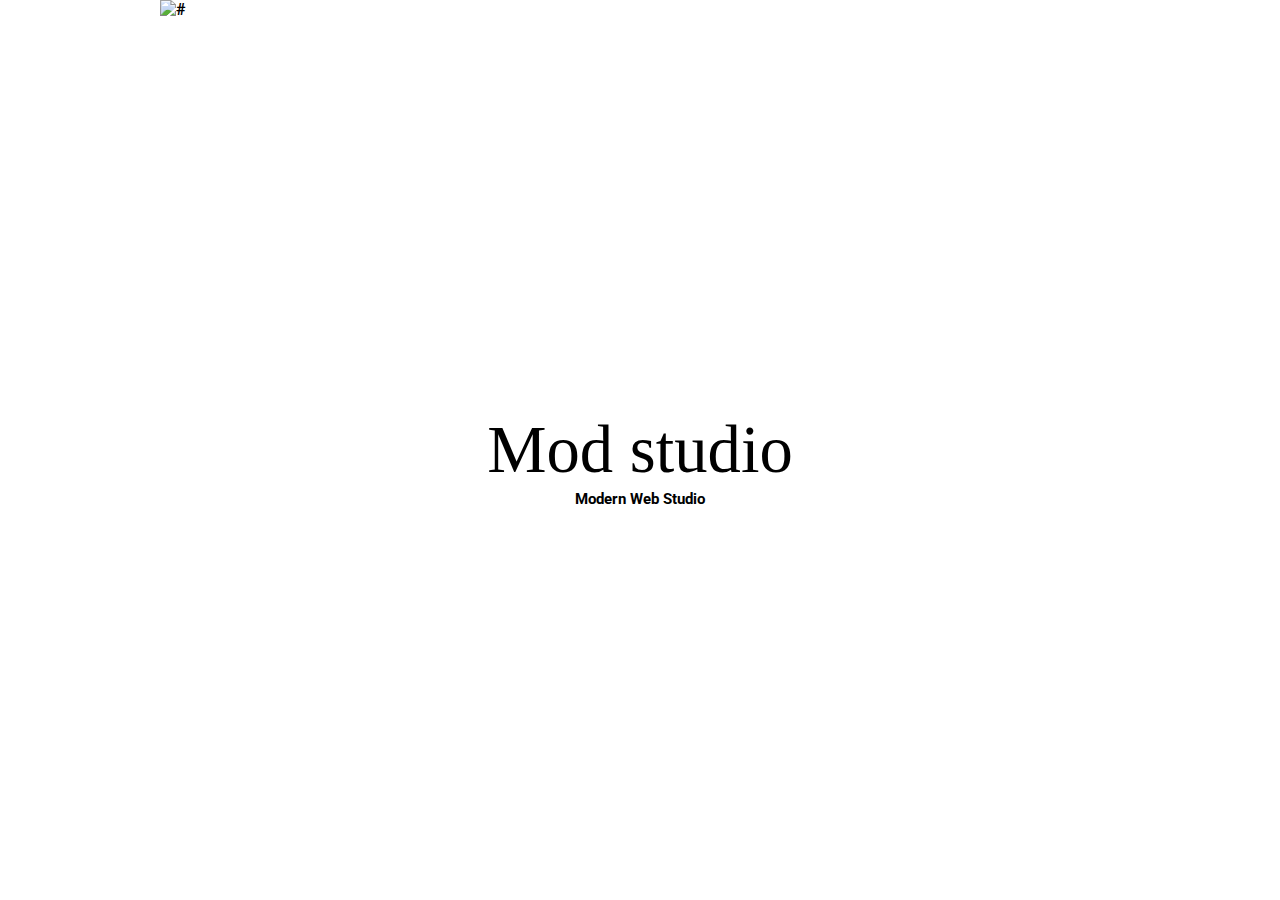
==== commit 011b089e: "heroblock style.css fix" ====
--- a/index.html
+++ b/index.html
@@ -1,5 +1,5 @@
 <!DOCTYPE html>
-<html lang="ru">
+<html lang="en">
 
 <head>
     <meta charset="UTF-8">
@@ -18,45 +18,28 @@
         <a href="#testimonials">Testimonials</a>
         <a href="#strong-points">Strong points</a>
     </nav> -->
-
-    <!-- <div class="test">
-        <img src="./img/jared-weiss-P3cB0ynqYBw-unsplash 1.jpg">
-    </div> -->
-
-
-    <main>
-        <!-- <div class="block-1">
-            <div class="block-2">
-                <div class="block-3">
-                    <div class="block-4"></div>
-                    <div class="block-5"></div>
-                </div>
+    <main class="main_container">
+        <section class="section_container">
+            <div class="hero_block">
+                <h1>Mod studio</h1>
+                <h2>Modern Web Studio</h2>
             </div>
-        </div> -->
-        <section>
-            <div class="hero_block">
-                <img class="hero_block_img" src="./img/inside-weather-Uxqlfigh6oE-unsplash 1.jpg" alt="#">
-
-                <div class="white_block">
-                    <h1>Mod studio</h1>
-                    <h2>Modern Web Studio</h2>
-                </div>
-
-            </div>
-        </section>
-        <section class="biography_block" id="biography">
-            <!-- <h2 >Biography</h2> -->
-            <!-- <img src="./img/jared-weiss-P3cB0ynqYBw-unsplash 1.jpg">
-            <h3><span>Katya Mills</span></h3>
-                <p>Art Director</p>
-                <p>Scenography /Styling /Creative Photography /Design</p>
-                <blockquote cite="#">
-                    "The more I deal with the work as something that is my own, as something that is personal, the more
-                    successful it is."
-                </blockquote> -->
+            <img class="hero_block_img" src="./img/inside-weather-Uxqlfigh6oE-unsplash 1.jpg" alt="#">
         </section>
 
-        <!-- <section id="designers">
+        <!-- <section id="biography">
+            <h2>Biography</h2>
+            <img src="./img/jared-weiss-P3cB0ynqYBw-unsplash 1.jpg">
+            <h3>Katya Mills</h3>
+            <p>Art Director</p>
+            <p>Scenography /Styling /Creative Photography /Design</p>
+            <blockquote cite="#">
+                "The more I deal with the work as something that is my own, as something that is personal, the more
+                successful it is."
+            </blockquote>
+        </section>
+
+        <section id="designers">
             <h2>Designers</h2>
             <article>
                 <img src="./img/spurwing-agency-r6LceZ3ckpM-unsplash 1.jpg">
--- a/css/font.css
+++ b/css/font.css
@@ -7,4 +7,4 @@
     url(../fonts/Butler.woff2);
     font-weight: 400;
     font-style: normal;
-}+}
--- a/css/style.css
+++ b/css/style.css
@@ -1,197 +1,67 @@
 :root {
-    font-size: 16px,
+    font-size: 16px;
+    line-height: 1.2;
+    font-family: 'Roboto', sans-serif;
+    font-weight: 700;
+}
+
+* {
+    margin: 0;
+    padding: 0;
+}
+
+body {
+    background-color: #fff;
+}
+
+.main_container {
+    /* width: 1440px; */
+    width: 75%;
+    margin: 0 auto;
+    /* background-color: orange; */
+}
+
+.section_container {
+    position: relative;
+    height: 100vh;
+    /* background-color: blue; */
+}
+
+.hero_block {
+    background-color: #fff;
+    position: absolute;
+    top: 50%;
+    left: 50%;
+    transform: translate(-50%,-50%);
+    white-space: nowrap;
+    text-align: center;
+    padding: 5em;
+    /* padding: 10%; */
+    z-index: 2;
 }
 
 .hero_block h1 {
-    font-family: 'Butler', 'Arial';
-    font-size: 5.44rem;
-    font-weight: 400;
+    font-family: 'Butler', 'Times', 'Times New Roman', serif;
+    font-size: calc(24px + 48 * (100vw / 1440));
+    font-weight: 300; 
 }
 
 .hero_block h2 {
-    font-family: 'Roboto', 'Arial';
-    font-size: 1.125rem;
+    position: absolute;
+    right: 0;
+    left: 0;
+    font-family: 'Roboto', 'Arial', "Helvetica", sans-serif;
+    font-size: 1.25em;
+    font-size: calc(8px + 8 * (100vw / 1440));
     font-weight: 700;
-}
-
-.hero_block {
-    margin: 0 auto;
-    margin-top: 15%;
-    max-width: 1065px;
-    /* outline: 2px solid black; */
-    position: relative;
-}
-
-.white_block {
-    /* outline: 2px solid black; */
-    background-color: #fff;
-    max-width: 55%;
-    text-align: center;
-    margin: 0 auto;
-    padding-top: 7%;
-    padding-bottom: 6%;
-    padding-left: 3%;
-    padding-right: 3%;
 }
 
 .hero_block_img {
     position: absolute;
-    z-index: -1;
-    max-width: 100vw;
-    max-height: 100vh;
-    margin: 0 auto;
-    top: -55%;
+    max-width: 100%;
+    right: 0;
     left: 0;
+    top: 0;
     bottom: 0;
-    right: 0;
-
-}
-
-
-
-
-
-
-
-
-
-
-
-
-
-
-
-
-
-
-
-
-
-
-
-
-
-.biography_block {
-    position: relative;
-    top: 1000px;
-    margin: 0 auto;
-    max-width: 1200px;
-    max-height: 850px;
-    /* left: calc(50% - 1141px/2); */
-    /* right: 50%; */
-    /* left: calc(50% - 553px); */
-    /* left: calc(50% - 553px); */
-    background-color: rgb(214, 20, 166);
-
-    outline: 3 solid black;
-    box-sizing: border-box;
-}
-
-.biography_block img {
-    max-width: 100%;
-    float: left;
-    margin-right: 8%;
-}
-
-.biography_block h3 {
-    font-family: 'Butler', 'Arial';
-    font-size: 5.44rem;
-}
-
-.biography_block blockquote {
-    font-family: 'Butler', 'Arial';
-    font-size: 2rem;
-}
-
-.biography_block p {
-    font-family: 'Roboto', 'Arial';
-    font-size: 1.25rem;
-}
-
-.biography_block div {
-    max-width: 1265px;
-}
-
-.biography_block h2 {
-    writing-mode: vertical-lr;
-    position: absolute;
-    left: 75%;
-    top: 85%;
-}
-
-
-
-
-
-
-
-
-
-
-.block-1 {
-    width: 600px;
-    height: 600px;
-    background-color: rgb(167, 24, 24);
-    margin: 0 auto;
-    margin-top: 10%;
-    /* margin-top: 100px; */
-    /* top: 10%; */
-
-}
-
-.block-2 {
-    width: 300px;
-    height: 300px;
-    background-color: rgb(29, 167, 24);
-    margin: 0 auto;
-}
-
-.block-2 img {
-    width: 300;
-
-}
-
-.block-3 {
-    width: 100px;
-    height: 100px;
-    background-color: rgb(81, 231, 21);
-    margin: 0 auto;
-    top: 10%;
-    position: relative;
-
-}
-
-.block-4 {
-    width: 65px;
-    height: 40px;
-    background-color: rgb(223, 26, 164);
-
-    position: absolute;
-    left: calc((100% - 65px)/2);
-
-}
-
-
-.block-5 {
-    width: 25px;
-    height: 15px;
-    background-color: rgb(175, 44, 77);
-
-    position: absolute;
-    left: calc((100% - 25px)/2);
-    top: calc((40px - 15px)/2);
-}
-
-
-
-/* test  */
-
-/* .test {
-    max-width: 30%;
-    outline: 2px solid black;
-}
-
-.test img {
-    display: block;
-    max-width: 100%;
-} */+    margin: auto;
+}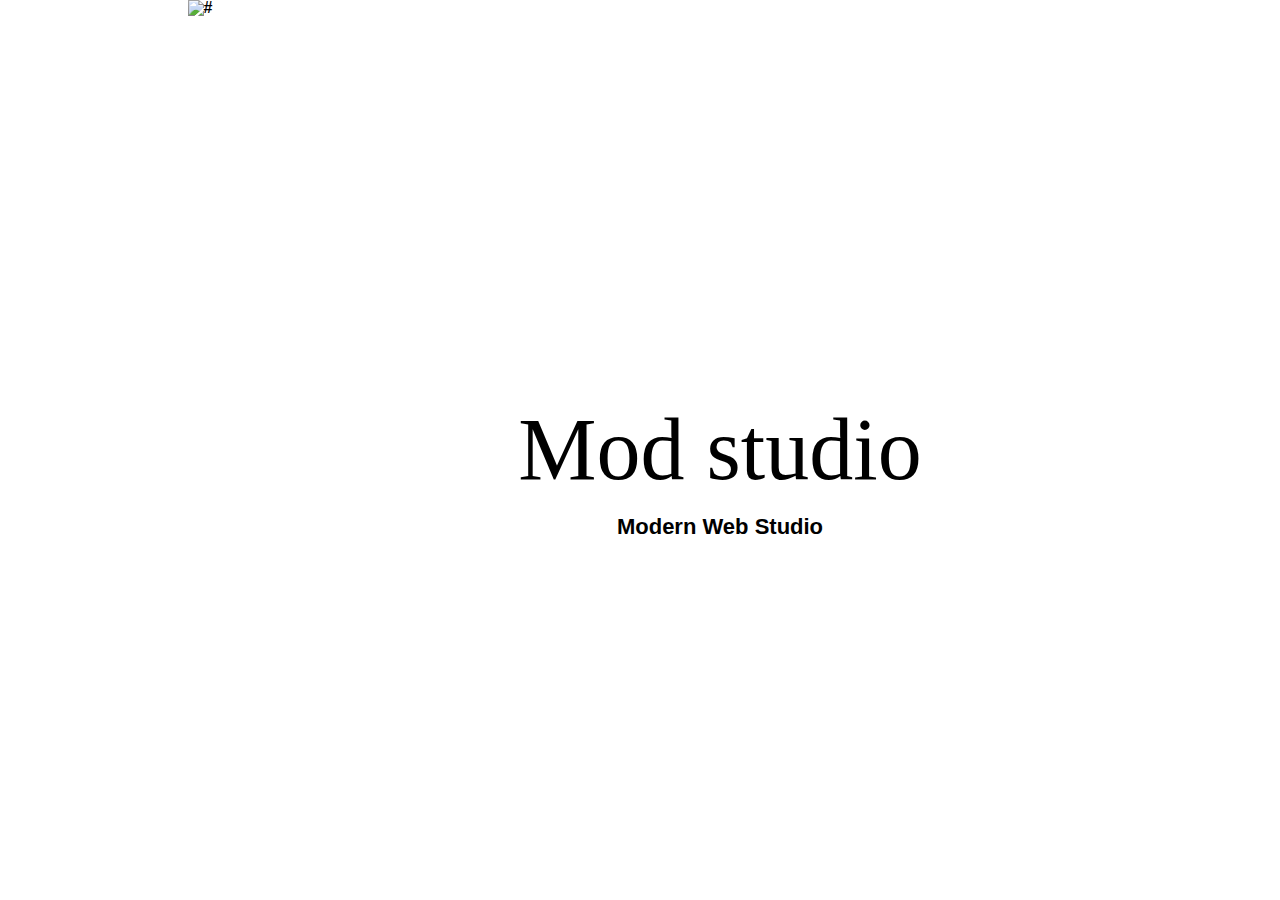
==== commit 65040f62: "change error on hero block section" ====
--- a/index.html
+++ b/index.html
@@ -4,7 +4,7 @@
 <head>
     <meta charset="UTF-8">
     <title>Mod studio</title>
-    <link rel="stylesheet" href="./css/sanitize.css">
+    <link rel="stylesheet" href="./css/reset.css">
     <link rel="stylesheet" href="./css/font.css">
     <link rel="stylesheet" href="./css/style.css">
 </head>
--- a/css/font.css
+++ b/css/font.css
@@ -1,10 +1,40 @@
-@import url('https://fonts.googleapis.com/css2?family=Roboto:wght@500;400;700&display=swap');
+@font-face {
+    font-family: 'Roboto';
+    src: local('Roboto'), 
+    url(../fonts/roboto/Robotobold.woff),
+    url(../fonts/roboto/Robotobold.woff2),
+    url(../fonts/roboto/Robotobold.ttf);
+    font-weight: 700;
+    font-style: normal;
+}
 
 @font-face {
     font-family: 'Butler';
-    src: local('Butler'),
-    url(../fonts/Butler.woff),
-    url(../fonts/Butler.woff2);
+    src: local('Butler Bold'), local('Butler-Bold'),
+    url(../fonts/butler/Butler-Bold.woff),
+    url(../fonts/butler/Butler-Bold.woff2);
+    font-weight: 700;
+    font-style: normal;
+}
+
+@font-face {
+    font-family: 'Butler';
+    src: 
+    local('Butler'),
+    url(../fonts/butler/Butler.woff2),
+    url(../fonts/butler/Butler.woff2);
     font-weight: 400;
     font-style: normal;
 }
+
+
+
+@font-face {
+    font-family: 'Butler';
+    src:
+    local('Butler Light'), local('Butler-Light'),
+    url(../fonts/butler/Butler-Light.woff),
+    url(../fonts/butler/Butler-Light.woff2);
+    font-weight: 300;
+    font-style: normal;
+}
--- a/css/style.css
+++ b/css/style.css
@@ -10,21 +10,24 @@
     padding: 0;
 }
 
+h1 {
+    font-size: 1em;
+    font-weight: 300;
+}
+
+
 body {
     background-color: #fff;
 }
 
 .main_container {
-    /* width: 1440px; */
-    width: 75%;
+    width: 1440px;
     margin: 0 auto;
-    /* background-color: orange; */
 }
 
 .section_container {
     position: relative;
     height: 100vh;
-    /* background-color: blue; */
 }
 
 .hero_block {
@@ -35,14 +38,11 @@
     transform: translate(-50%,-50%);
     white-space: nowrap;
     text-align: center;
-    padding: 5em;
-    /* padding: 10%; */
+    padding: 1.5em;
     z-index: 2;
-}
 
-.hero_block h1 {
-    font-family: 'Butler', 'Times', 'Times New Roman', serif;
-    font-size: calc(24px + 48 * (100vw / 1440));
+    font-family: 'Butler', 'Times', 'Times New Roman', serif; 
+    font-size: 5.5rem;
     font-weight: 300; 
 }
 
@@ -50,15 +50,15 @@
     position: absolute;
     right: 0;
     left: 0;
+    top: 11em;
     font-family: 'Roboto', 'Arial', "Helvetica", sans-serif;
-    font-size: 1.25em;
-    font-size: calc(8px + 8 * (100vw / 1440));
+    font-size: 0.25em;
     font-weight: 700;
 }
 
 .hero_block_img {
     position: absolute;
-    max-width: 100%;
+    max-width: 1065px;
     right: 0;
     left: 0;
     top: 0;
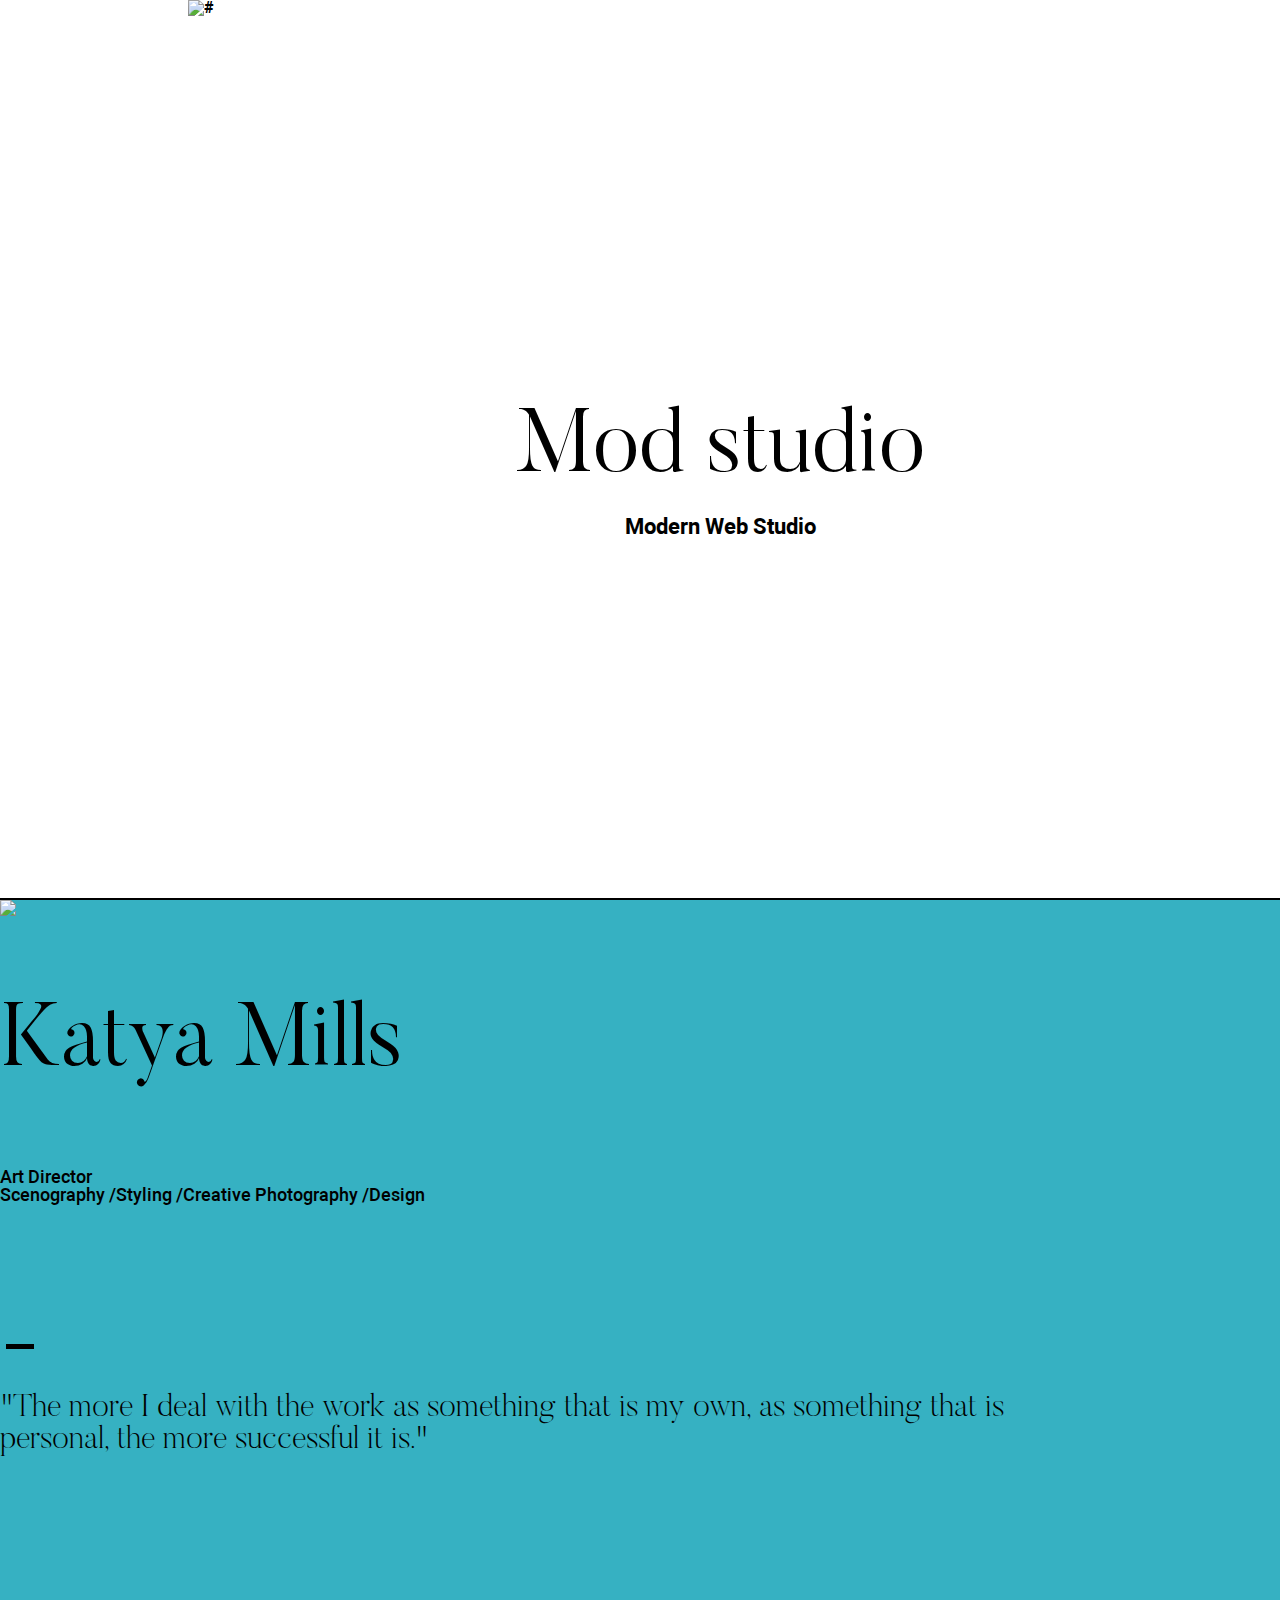
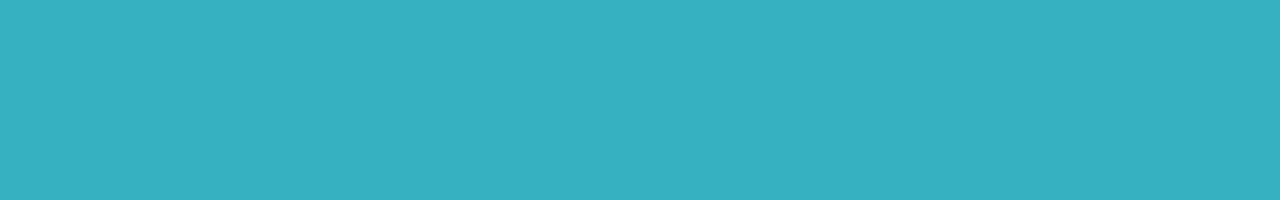
==== commit 7ccc5f4a: "add float img and fonts" ====
--- a/index.html
+++ b/index.html
@@ -27,17 +27,21 @@
             <img class="hero_block_img" src="./img/inside-weather-Uxqlfigh6oE-unsplash 1.jpg" alt="#">
         </section>
 
-        <!-- <section id="biography">
+        <section id="biography" class="section_container biography-section">
             <h2>Biography</h2>
             <img src="./img/jared-weiss-P3cB0ynqYBw-unsplash 1.jpg">
-            <h3>Katya Mills</h3>
-            <p>Art Director</p>
-            <p>Scenography /Styling /Creative Photography /Design</p>
-            <blockquote cite="#">
-                "The more I deal with the work as something that is my own, as something that is personal, the more
-                successful it is."
-            </blockquote>
+            <div>
+                <h3 class="biography-title">Katya Mills</h3>
+                <p>Art Director</p>
+                <p>Scenography /Styling /Creative Photography /Design</p>
+                <h3>-</h3>
+                <blockquote cite="#">
+                    "The more I deal with the work as something that is my own, as something that is personal, the more
+                    successful it is."
+                </blockquote>
+            </div>
         </section>
+        <!-- 
 
         <section id="designers">
             <h2>Designers</h2>
--- a/css/font.css
+++ b/css/font.css
@@ -7,6 +7,17 @@
     font-weight: 700;
     font-style: normal;
 }
+
+@font-face {
+    font-family: 'Roboto';
+    src: local('Roboto'), 
+    url(../fonts/roboto/Robotomedium.woff),
+    url(../fonts/roboto/Robotomedium.woff2),
+    url(../fonts/roboto/Robotomedium.ttf);
+    font-weight: 500;
+    font-style: normal;
+}
+
 
 @font-face {
     font-family: 'Butler';
@@ -27,8 +38,6 @@
     font-style: normal;
 }
 
-
-
 @font-face {
     font-family: 'Butler';
     src:
@@ -38,3 +47,13 @@
     font-weight: 300;
     font-style: normal;
 }
+
+@font-face {
+    font-family: 'Butler';
+    src:
+    local('Butler UltraLight'), local('Butler-UltraLight'),
+    url(../fonts/butler/Butler-UltraLight.woff),
+    url(../fonts/butler/Butler-UltraLight.woff2);
+    font-weight: 200;
+    font-style: normal;
+}--- a/css/style.css
+++ b/css/style.css
@@ -64,4 +64,56 @@
     top: 0;
     bottom: 0;
     margin: auto;
+}
+
+
+.biography-section h2 {
+    position: absolute;
+    z-index: 2;
+
+    font-size: 0.25em;
+    
+    top: 70%;
+    left: 95%;
+    transform: rotate(-90deg);
+}
+
+.biography-section {
+    outline: 2px solid black;
+    background-color: rgb(54, 177, 194);
+}
+
+.biography-section img {
+    float: left;
+    margin-right: 150px;
+}
+
+.biography-section p {
+    font-size: 1.125rem;
+    font-weight: 500; 
+}
+
+.biography-title {
+    font-family: 'Butler', 'Times', 'Times New Roman', serif; 
+    font-size: 5.5rem;
+    font-weight: 300; 
+
+    padding-top: 200px;
+    padding-bottom: 80px;
+    padding-right: 30%;
+}
+
+.section_container h3 {
+    font-family: 'Butler', 'Times', 'Times New Roman', serif; 
+    font-size: 5.5rem;
+    font-weight: 300; 
+
+    padding-top: 100px;
+}
+
+.biography-section blockquote {
+    font-family: 'Butler', 'Times', 'Times New Roman', serif; 
+    font-size: 2rem;
+    font-weight: 200;
+    padding-right: 23%;
 }